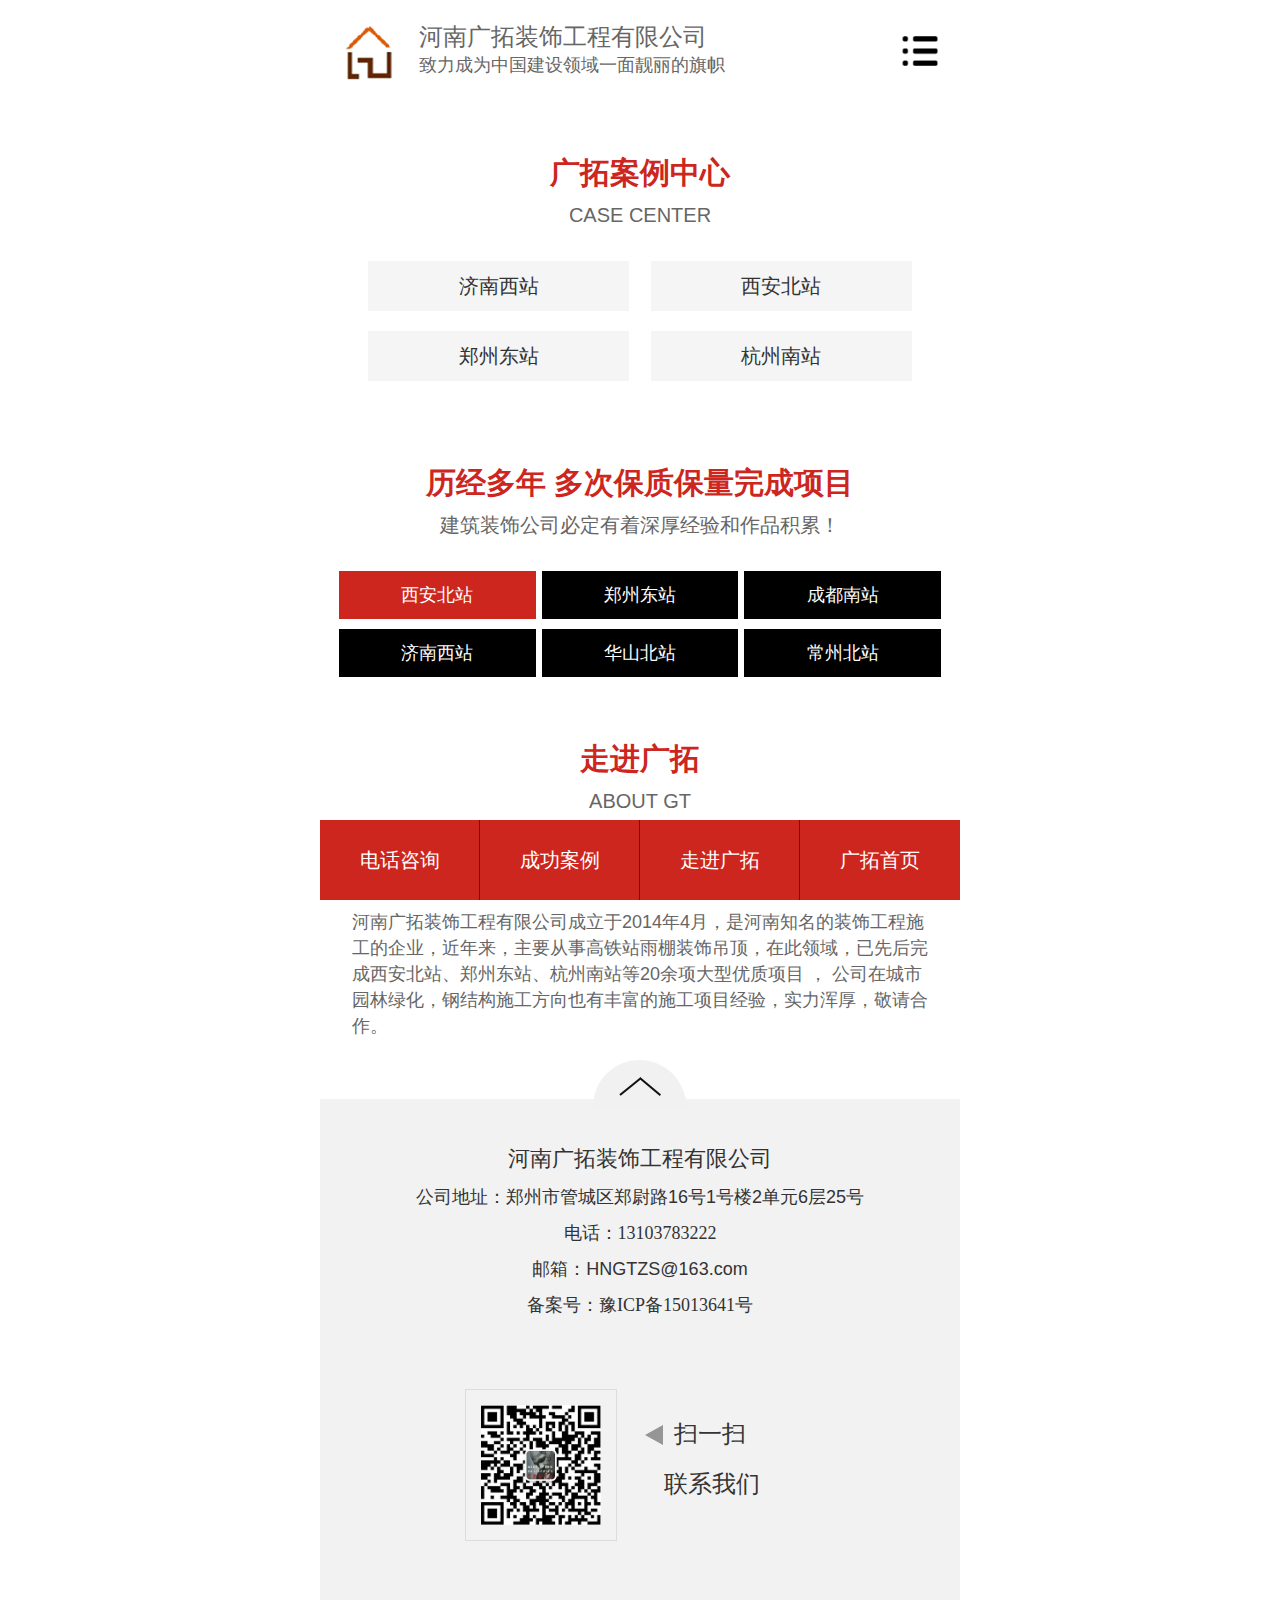
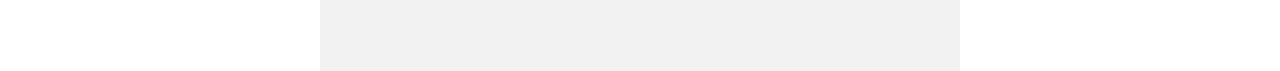
==== guangtuo/index.html @ 2d8c72bb "公司介绍" ====
<!DOCTYPE html><html lang="zh"><head data-node-id="n8f258be82b1846618f9f552fa9e77472">
    <meta http-equiv="Cache-Control" content="no-transform" data-node-id="n0944013e98c94e9894df3e1af9b91e9c">
    <meta http-equiv="Cache-Control" content="no-siteapp" data-node-id="n13aa0c6aa4d54227912573ccc514d820">
    <meta name="viewport" content="width=device-width, initial-scale=1.0, maximum-scale=1.0, user-scalable=no" data-node-id="neeec6f4d814544949c3bc72354798675">
    <meta http-equiv="Content-Type" content="text/html; charset=utf-8" data-node-id="n926d55bf8ed74dd7a9834a7cfe70d5e4">
    <meta http-equiv="pragma" content="no-cache" data-node-id="n3e2e17b02aec49998156851c064b75c3">
    <meta http-equiv="expires" content="Wed, 26 Feb 1997 08:21:57 GMT">
    <meta http-equiv="expires" content="0">
    <title data-node-id="nd80b502f88a14b3a9a8e14ee91504b20"></title>
    <meta name="keywords" content="" data-node-id="nf375e9c2404d49b2b41f4bb7cea6c0b6">
    <meta name="description" content="" data-node-id="n3bd19f1889ca41fda4a2d0db11c0261e">
    <link href="./css/swiper.min.css" rel="stylesheet" type="text/css" data-node-id="n30c1c85747a3485789774acc83cb58d9">
    <link href="./css/index.css" rel="stylesheet" type="text/css" data-node-id="n4bfcf35e2ad04db9adeee00fe6848af0">
    <script src="./js/jquery.min.js" type="text/javascript" data-node-id="n1dc9decf1cfa40ecbe9057ede8e0b128"></script>
    <script src="./js/swiper.min.js" data-node-id="nce49b31cc5914252bb3b06a858d187f3"></script>
</head>
<body data-node-id="n39f8236ad5734975bba3a96cd1a64c46">
<div class="wrap" data-node-id="n2f80bdf9dee34ba2a31e37c3b47be815">
    <div class="blk" data-lavrock-order="1" data-yunque-section="头部" id="lavrock-head" data-node-id="na00aa12e430144ecbdb713241c11a796">
        <header class="g-hd clearfix" data-node-id="n3a659500f4e743b38021a7fdd43d1c01">
            <h1 data-node-id="n8e147175b35740878b34bc5ccd5c577c"><img src="images/logo.png" commom-id="logo" data-yunque-logo="yunque-logo" data-node-id="n19d19dabd6204eb7ba3f57df68030d28"></h1>
            <div class="h_txt" data-node-id="nf4cd99f3900f4e39992c15ee538d6d06"><em data-node-id="n935deec7d89b4afc95b26c9b97d608eb">河南广拓装饰工程有限公司</em><span data-node-id="nbfa328916cec4a8db9c3152b5dd8bd06">致力成为中国建设领域一面靓丽的旗帜</span></div>
            <div class="h_icon" data-node-id="n8104da37b59c44adad9f0a9048f2d0c1">
                <span data-node-id="n40a63b361ed8424c8afe2d15ecf699bc"><img src="images/nav_icon.png" class="nsw-inline-exclude" data-node-id="n82c9320ed4f44346ab08ef9593bc182b"></span>
                <em data-node-id="n869f776d012843d99c83e6cd1bc385a1"><img src="images/nav_icon2.png" class="nsw-inline-exclude" data-node-id="n443e797b616046e488af3d19bbe265ee"></em>
            </div>
            <div class="clear" data-node-id="n23d3f41ee11f4f088e82fdd0bdf31d6a"></div>
            <div class="h_nav1" id="lavrock-nav" data-node-id="n12617ecd1951483686bd68c32e4dfc35">
                <ul data-node-id="n1043ecbccda04cb7ac7fe3300f8f25db">
                    <li data-nav-order="1" data-node-id="n049885dc2112444dafaca4e4ef262ee9">
                        <a href="index.html" data-page-id="e20bcacab39840a9a1f67a59b3e4cb22" data-node-id="n7bbd34a64a194c568366f6fcac80bd36">广拓首页</a>
                    </li>
                    <li data-nav-order="2" data-node-id="ndaf185c3278d492ebb6224e949333c4c">
                        <a href="product.html" data-page-id="06344dd9fd0c42b3ae7f28becfd2b077" data-node-id="n0c0582e0e95e498ebd5322cb162eae50">成功案例</a>
                    </li>
                    <li data-nav-order="3" data-node-id="ne5775e44645d4b26badbd09905deba1d">
                        <a href="about.html" data-page-id="5be775343254411a8dbb5c6c75d00291" data-node-id="nbe08920e0496462182ccb1456ad2d2b4">走进广拓</a>
                    </li></ul>
            </div>
            <script data-node-id="n924142ef478f42c786bd7283f239a0e9">
                $(function() {
                    $('.h_icon').on('click', function() {
                        var navDom = $('.h_nav1');
                        if(navDom.is(':hidden')) {
                            $('html body').addClass('bodyhtml');
                            $(this).find('span').toggle().next('em').toggle();
                            navDom.slideToggle();
                        } else {
                            $(this).find('span').toggle().next('em').toggle();
                            $('html body').removeClass('bodyhtml');
                            navDom.slideToggle();
                        }
                    });
                })
            </script>
        </header>
    </div>
    <section class="g-bd" data-node-id="n02819c590ed944e785d3ca0089df0dea">
        <div class="blk" data-lavrock-order="2" data-yunque-section="广告" data-node-id="n5203b76399654b8d8daba78c0ad52edb">
            <div class="g-adv swiper-container" data-node-id="na3b1d5debe67435d8535f5c0d93ecae3">
                <ul class="swiper-wrapper" data-node-id="ncc0a313cfba84f2a99b8389b6c438bef">
                    <li class="swiper-slide" data-node-id="n0d706d2953cf44dabd2e39a0ef9ee7c3"><img src="https://img1.cloudokids.cn/newimg/20181110/1541841274620833.jpg" alt="" data-node-id="nc6ac498f962b43b490ef528152de3988"></li>
                    <li class="swiper-slide" data-node-id="n8e2595a7d1e342308add5b4acec49465"><img src="https://img1.cloudokids.cn/newimg/20181110/1541841290916407.jpg" alt="" data-node-id="n49f0b3cb66514914a0fb929910370a24"></li>
                    <li class="swiper-slide" data-node-id="n89df2332962944c487c86c3ceffa4735"><img src="https://img1.cloudokids.cn/newimg/20181110/1541850282709361.jpg" alt="" data-node-id="n014fab75a37949a5b09598bbf74e848d"></li>
                </ul>
                <div class="adv-pagination" data-node-id="n508cf26986b0449591508a741223130e"></div>
            </div>
        </div>
        <div class="blk" data-lavrock-order="3" data-yunque-section="产品中心" data-node-id="nac934c8bf20f4b21bdb1fec2b26673c1">
            <div class="pro" data-node-id="n5fd0062c5b544bea84a06bcc01fae75f">
                <div class="title" data-node-id="nbe595f87e0ae4932b390a3dcadfd874a">
                    <span data-node-id="nc1e1d2bca1d24a74854b4700dfce8c6d">广拓案例中心</span>
                    <em data-node-id="n62d8a8f23228440194824461ac680ab6">Case&nbsp;center</em>
                </div>
                <ul class="pro-box clearfix" data-node-id="na17443440f3d44678eb432936355ecf0">
                    <li data-node-id="nf0be15a122244a83a0eb5444c436043e"><img src="https://img1.cloudokids.cn/newimg/20181110/1541841071413578.jpg" alt="" data-node-id="n2d1ec086e5e1405fb1717478fa309dfe"><em data-node-id="n0b6dd4ca421840dc807fad2490254164">济南西站</em></li>
                    <li data-node-id="n12d9a155773549f9a5d77764641ca689"><img src="https://img1.cloudokids.cn/newimg/20181110/1541841093045714.jpg" alt="" data-node-id="nf72b5ad165b44ae5b5c7267ef3ce237b"><em data-node-id="nc4435c24737d4cff8dddfde1a3db5837">西安北站</em></li>
                    <li data-node-id="n7e2fc43c843b4bd1a118419e208c9a63"><img src="https://img1.cloudokids.cn/newimg/20181110/1541841129341908.jpg" alt="" data-node-id="n52fc7926bae04e40bf0eeda080596ce4"><em data-node-id="na8e8564ebf2441778a4cdd0cebaee644">郑州东站</em></li>
                    <li data-node-id="n5043b8094d8448029fd368904b4b46f7"><img src="https://img1.cloudokids.cn/newimg/20181110/1541841109003527.jpg" alt="" data-node-id="n69c34692e5fe4e58a02df53d9d36f9e3"><em data-node-id="n01feb131a3004b728c01d96ce845f9e2">杭州南站</em></li>
                </ul>
            </div>
        </div>
        <div class=" blk" data-lavrock-order="7" data-yunque-section="案例" data-node-id="n1950c228d8ea4d85ad7c6a97c4c47d94">
            <div class="anl" data-node-id="n447bfbd7510a44ed8eff9f2889fe5f61">
                <div class="title" data-node-id="n65797ac7ba574846a8c69475601127ea"><span data-node-id="nd9420123bc314c419e30f1d3ad3d3199">历经多年&nbsp;多次保质保量完成项目</span><em data-node-id="n4574863b1cfc4421afaea0853ee0d159">建筑装饰公司必定有着深厚经验和作品积累！</em></div>
                <div class="anl-box" data-node-id="n6ace8ce0e0b54941b8fdec3aa4d290c4">
                    <ul class="anl-tab clearfix" data-node-id="ncc81cd03c49c4ca68dbf8426034dbb10">
                        <li class="cur" data-node-id="n17b7053fa97647e497f4fe35dccd3273">西安北站</li>
                        <li data-node-id="n176278cf37df436a83caf1f7e61ba20b">郑州东站</li>
                        <li data-node-id="nd7b3a1a9a2384e2593692d4517dc0a3a">成都南站</li>
                        <li data-node-id="n1893609308f9498bb0c3b25aba162128">济南西站</li>
                        <li data-node-id="nf99db27a90a241fb9f845bfd1070166a">华山北站</li>
                        <li data-node-id="n77ba86cae08a4295a94330e4227a0cd1">常州北站</li>
                    </ul>
                    <div class="anl-dx swiper-container" data-node-id="n2136749c06a845bb90612da593c6a2e5">
                        <div class="swiper-wrapper" data-node-id="n049eb7e2ec34444d839c1c874d1c4724">
                            <dl class="swiper-slide" data-node-id="nb4525e32d85f4722ace323253c477d0e">
                                <dt data-node-id="ne1bb16d3266b4d77b70027137b52141e"><img src="https://img1.cloudokids.cn/newimg/20181110/1541841149300559.jpg" alt="" data-node-id="n7540b26f82b2468bb5089159fd7e4107"></dt>
                                <dd data-node-id="nf9d1b8886a1c458b91fc9f588f1d2be0">
                                    <!--<h2 data-node-id="n3ccd5ebb6ecf4979b18572b2c270c9c4">&nbsp;&nbsp;</h2>-->
                                    <!--<p data-node-id="n9993dedf06194b548e7fdbcb5996efef">&nbsp;&nbsp;</p>-->
                                </dd>
                            </dl>
                            <dl class="swiper-slide" data-node-id="n7939d10071a049dcbe030833404d6343">
                                <dt data-node-id="nce16c63961924470a520b7f707832037"><img src="https://img1.cloudokids.cn/newimg/20181110/1541841170334386.jpg" alt="" data-node-id="ne30678c8393441fdaa353b09e593122d"></dt>
                                <dd data-node-id="n205cdb19eace40a091762ddd0dc2164f">
                                    <!--<h2 data-node-id="na8481bca363740f094a075951bacbd32">&nbsp;&nbsp;</h2>-->
                                    <!--<p data-node-id="n7f76cbfbd312468f9bcddc1a68cdafa4">&nbsp;&nbsp;</p>-->
                                </dd>
                            </dl>
                            <dl class="swiper-slide" data-node-id="ne6c94fd3b527484094dbf929ea51dfa5">
                                <dt data-node-id="nd48c0929fd2842abbb9622277954bd78"><img src="https://img1.cloudokids.cn/newimg/20181110/1541841187237508.jpg" alt="" data-node-id="n81411a8be3684e2eb03b3a4a62b4fcc9"></dt>
                                <dd data-node-id="n270afd78b6c74cd7a3278bd0342722b8">
                                    <!--<h2 data-node-id="naeade89541b64ef1a154afae3a7a763f">&nbsp;&nbsp;</h2>-->
                                    <!--<p data-node-id="nb6fd046f15564b408f5041ec6874b3b2">&nbsp;&nbsp;</p>-->
                                </dd>
                            </dl>
                            <dl class="swiper-slide" data-node-id="n53bccad0ac7c4c608d8efbcc97424128">
                                <dt data-node-id="n84b8b141174e4581b1326e061adc890b"><img src="https://img1.cloudokids.cn/newimg/20181110/1541841201900661.jpg" alt="" data-node-id="nb34be8d6629543c2bbde6c5a4d279bdb"></dt>
                                <dd data-node-id="n9136d528c56442f092abf4c24a429835">
                                    <!--<h2 data-node-id="nb389e9f24ac24eb28b73aeb2cdad26a6">&nbsp;&nbsp;</h2>-->
                                    <!--<p data-node-id="ne39864589fe745fea503530576d377ea">&nbsp;&nbsp;</p>-->
                                </dd>
                            </dl>
                            <dl class="swiper-slide" data-node-id="nf039250cbb514b71a9feb02e3e826a19">
                                <dt data-node-id="n5b8cb80beb7e404fba964c0e89bc9c7f"><img src="https://img1.cloudokids.cn/newimg/20181110/1541841224752277.jpg" alt="" data-node-id="n3f8a04357580440b8795f6746a113331"></dt>
                                <dd data-node-id="nfdc718832c0b428291e5d97a31bb5926">
                                    <!--<h2 data-node-id="nde198677bbf146699033751ad1cd8b70">&nbsp;&nbsp;</h2>-->
                                    <!--<p data-node-id="nc89d34bd702046fab751e4c18c66b550">&nbsp;&nbsp;</p>-->
                                </dd>
                            </dl>
                            <dl class="swiper-slide" data-node-id="na546ea7958334cd5b0fcacc87639a1bb">
                                <dt data-node-id="n6684a55e5e144e2aaaf2d686e564d03e"><img src="https://img1.cloudokids.cn/newimg/20181110/1541841241322176.jpg" alt="" data-node-id="nd6cc1a0666ac42538945508d829fba56"></dt>
                                <dd data-node-id="n26e6d9787f724ba5b8ae14b1817e7835">
                                    <!--<h2 data-node-id="nb79f5ee55b7d49769d7f239ce398ae91">&nbsp;&nbsp;</h2>-->
                                    <!--<p data-node-id="ne99f2d7ffa324e43b26645ebfb456f95">&nbsp;&nbsp;</p>-->
                                </dd>
                            </dl>
                        </div>
                    </div>
                </div>
            </div>
        </div>
        <div class=" blk" data-lavrock-order="8" data-yunque-section="关于我们" data-node-id="n17ea34b4efd846eab1e2900dc671972f">
            <div class="abo" data-node-id="n5b353c14dc684647945c3d96d2e82d18">
                <div class="title" data-node-id="ne0d75d9256ac4a96aa6fcaa4421f5c0c"><span data-node-id="n00f96c1bb7054a42b48b0987e8737471">走进广拓</span><em data-node-id="ne4e5237655d14173ba6cd8b0b8114a81">About GT</em></div>
                <dl data-node-id="n4052c64b5b8544a38ca0512fc25ca06d">
                    <dt data-node-id="ne4f9d184584c4e91a544e81062cb1fca"><img src="https://img1.cloudokids.cn/newimg/20181110/1541841004492833.jpg?version=9d81126b153843a5b2daaebe7cb6cbc7" alt="" data-node-id="n7e749d3a127e4711992f9ef2d4263a43"></dt>
                    <dd data-node-id="n650e609cfd4d4746a69a035a1ae3c937">
                        <h2 data-node-id="nde5ff909e42e481aa73d7f3f4a46b8cf"><span data-node-id="na9620b639d9f48dfaca48fe4a5f4f228">河南广拓装饰工程有限公司</span></h2>
                        <p data-node-id="n00e18be8e8234706acaa864dfe9a3ffa">河南广拓装饰工程有限公司成立于2014年4月，是河南知名的装饰工程施工的企业，近年来，主要从事高铁站雨棚装饰吊顶，在此领域，已先后完成西安北站、郑州东站、杭州南站等20余项大型优质项目&nbsp;，&nbsp;公司在城市园林绿化，钢结构施工方向也有丰富的施工项目经验，实力浑厚，敬请合作。</p>
                    </dd>
                </dl>
            </div>
        </div>
    </section>
    <div class="blk" data-lavrock-order="9" data-yunque-section="底部" id="lavrock-footer" data-node-id="nab4558e5be5c4707b128394cc48785a2">
        <footer class="g-ft" data-node-id="ne0bfed5aea984f83bfbd2f190c78a484">
            <div class="on-top" data-node-id="nc55031bd2c394ff19a1a4baa6c5fa55f"><img alt="" src="images/ontop.png" data-node-id="nf24da5fc585540e28338556ae0f4d949"></div>
            <h2 data-node-id="n342cdc8d428c4c4e96c97b1ac752828b"><span commom-id="name" data-node-id="n3e974e0f4bc34316abaaa5fe4b9a58e8">河南广拓装饰工程有限公司</span></h2>
            <div class="f_con" data-node-id="n20f14fe56d6a46d99d2a27c3fdafb284">
                <p data-node-id="na48c8fc536bb429683f8c2e4d379aefb"><span data-node-id="n748c56af95e0479e8070760896c9731b">公司地址：</span><span commom-id="address" data-node-id="nb87897ca59904b08aef2e7d7aa5859fe">郑州市管城区郑尉路16号1号楼2单元6层25号</span></p>
                <p data-node-id="n3163c039fd844425b34df1dcda5e8067"><span data-node-id="n6d574ff6068644ebb1e5fc090ef70d97">电话：</span><a href="13103783222" commom-id="tel" data-node-id="n9b48cdeaf6f54c56af1cdafbcd095123" title="13103783222" target="_self">13103783222</a></p>
                <p data-node-id="n0311b147b0d744ad8e8f1ce296201b8a"><span data-node-id="n971a56d6f1aa4e87a9fc2356d1470bf7">邮箱：</span><span commom-id="mail" data-node-id="n69b396cb0bd44cfa8e2231974e4330ab">HNGTZS@163.com</span></p>
                <p data-node-id="nebce61c206b043b5ae3caaa03bdb1520"><span data-node-id="nb58df4c02df3414cbc2c59f3fb3b6140">备案号：</span><a href="http://www.miitbeian.gov.cn/" target="_blank" commom-id="icp" data-node-id="nc6416cf4d12b45818effde113549f57f">豫ICP备15013641号</a></p>
                <!--<p data-node-id="n9f8eee8907414b969fcceb4f7a448879"><a href="http://www.ilark.cn/#/" target="_blank" class="nsw-inline-exclude" data-node-id="n259d46473f9d4730bee6b2ada740e7c9">技术支持：牛商网</a></p>-->
            </div>
            <div class="code clearfix" data-node-id="n3beb0ec5470b49a78b545a2c0bfe0bf8">
                <p data-node-id="nf4ca614af1af4f32b63fc734dd978126">
                    <img src="images/code.png" alt="" data-node-id="n88a932b2bd904b228d8adade8396afb4">
                </p>
                <h4 data-node-id="nbc7a169bbcef499c9c7b51ff223ed5bd">
                    <span data-node-id="n7c87f48531984193977d13f763d8490d">扫一扫</span>
                    <em data-node-id="nfac736623ae54bc9b61ef314309083a9">联系我们</em>
                </h4>
            </div>
            <div class="db_nav" data-node-id="n4576767f5a194f54bb9bbfe048887b82">
                <ul class="clearfix" data-node-id="n6790130e51b74261a47ea762753ab348">
                    <li data-node-id="n20d975f047da4c2e8a90bc7b55b5e0ec"><a href="tel:13103783222" data-node-id="nf7956fcecee5466c9027874d364dc0d6" title="电话咨询" target="_self">电话咨询</a></li>
                    <li data-node-id="n90f3bf275005469286988b24ad3fa13c"><a href="./product.html" data-node-id="n539b368781914934b8e6d095b47de00e" title="成功案例" target="_self">成功案例</a></li>
                    <li data-node-id="n096501d36a9b40298cdeb4c6e5d98259"><a href="./about.html" data-node-id="n87ba1382f6ae42548bba10196e8d5976" title="走进广拓" target="_self">走进广拓</a></li>
                    <li data-node-id="n5c27f8c929de4ca1af0392f90f26a821"><a href="./index.html" data-node-id="nbe50ac768b374630b704c705ed8327a4" title="广拓首页" target="_self">广拓首页</a></li>
                </ul>
            </div>
        </footer>
    </div>
</div>
<script type="text/javascript" data-node-id="n3c317f4a62e54e2a824f9949777718ac">
    $(function () {
        $('.g-adv').swiper({
            autoplay: 3000,
            pagination: '.adv-pagination',
            paginationClickable: true,
            paginationBulletRender: function(swiper, index, className) {
                return '<span class="nsw-inline-exclude ' + index + '"></span>';
            }
        });
        $('.sjs-box .swiper-container').swiper({
            pagination: '.swiper-pagination',
            slidesPerView: 3,
            paginationClickable: true,
            nextButton: '.sjs-box .swiper-button-next',
            prevButton: '.sjs-box .swiper-button-prev',
            spaceBetween: 1.5 + '%'
        });
        var yosSwiper = new Swiper('.anl-dx',{
            effect : 'slide',
            spaceBetween: 10,
            onSlideChangeStart: function(){
                $(".anl-tab .cur").removeClass('cur');
                $(".anl-tab li").eq(yosSwiper.activeIndex).addClass('cur');
            }
        });
        $(".anl-tab li").on('mouseover',function(){
            $(this).addClass('cur').siblings('li').removeClass('cur');
            yosSwiper.slideTo( $(this).index());
        });
        $('.on-top').on('click', function(e) {
            e.preventDefault();
            $('body,html').animate({
                scrollTop: 0
            }, 1000);
            return false;
        })
    })
</script>




<script data-edit="loaded-tag">var projPageData = {};</script></body></html>
---- guangtuo/css/index.css ----
@charset "utf-8";
/*AVAIBLE_VI
[
{"vicolor":"#cc261e"},
{"vicolor":"#B0C915"},
{"vicolor":"#37ACCB"},
{"vicolor":"#FB9100"}
]
AVAIBLE_VI*/
/*格式化*/
html,
body,
div,
h1,
h2,
h3,
h4,
h5,
h6,
ul,
ol,
dl,
li,
dt,
dd,
p,
blockquote,
pre,
form,
fieldset,
table,
th,
td,
span,
input,
textarea {
  margin: 0;
  padding: 0;
}
body {
  font-size: 14px;
  font-family: "Microsoft Yahei", Verdana, Arial, Helvetica, sans-serif;
  padding-top: 1px;
  background: #fff;
}
li,
ol {
  list-style: none;
}
ins {
  text-decoration: none;
}
i,
em {
  font-style: normal;
}
a {
  text-decoration: none;
  font-family: "Microsoft Yahei";
}
a:hover {
  cursor: pointer;
  text-decoration: none;
}
.clear {
  clear: both;
  line-height: 0px;
  overflow: hidden;
  zoom: 1;
  font-size: 0px;
  content: '.';
}
.clearfix:after {
  visibility: hidden;
  display: block;
  font-size: 0;
  content: " ";
  clear: both;
  height: 0;
}
img {
  padding: 0;
  margin: 0;
}
a img {
  border: none;
}
input,
textarea {
  border: none;
  font-family: "Microsoft Yahei";
  font-size: 13px;
}
h1,
h2,
h3,
h4,
h5,
h6 {
  font-weight: normal;
  font-size: 14px;
}
/*排版通用*/
.f-mm {
  margin-left: auto;
  margin-right: auto;
}
/*居中对齐*/
.f-fl {
  float: left;
}
/*左浮动*/
.f-fr {
  float: right;
}
/*右浮动*/
.f-tr {
  text-align: right;
}
/*右对齐*/
.f-tl {
  text-align: left;
}
/*左对齐*/
.f-tc {
  text-align: center;
}
/*中间对齐*/
.f-pr {
  position: relative;
}
/*定位*/
.f-di {
  display: inline;
}
/* -- 页面整体布局 -- */
.wrap {
  min-width: 320px;
  max-width: 640px;
  margin: 0 auto;
  overflow: hidden;
  position: relative;
}
/*网站首页宽度*/
.wrap img {
  width: 100%;
  display: block;
}
/*头部*/
.g-hd {
  height: 5rem;
  background-image: url(../images/tbbg.jpg);
  background-repeat: no-repeat;
  background-position: center top;
  background-size: 32rem 5rem;
}
.g-hd h1 {
  max-width: 24.06%;
  height: 5rem;
  padding: 0.5rem 0;
  margin: 0 1rem;
  display: flex;
  display: -webkit-flex;
  align-items: center;
  -webkit-align-items: center;
  -webkit-box-sizing: border-box;
  -moz-box-sizing: border-box;
  box-sizing: border-box;
  float: left;
}
.g-hd h1 img {
  display: block;
  max-width: 100%;
  width: auto;
  max-height: 4rem ;
}
.h_txt {
  height: 5rem;
  width: 50%;
  display: flex;
  display: -webkit-flex;
  align-content: center;
  -webkit-align-content: center;
  flex-wrap: wrap;
  float: left;
  line-height: 1.4rem;
  color: #666;
}
.h_txt em {
  display: block;
  width: 100%;
  height: 1.4rem;
  font-size: 1.2rem;
  overflow: hidden;
}
.h_txt span {
  display: block;
  width: 100%;
  height: 1.4rem;
  font-size: 0.9rem;
  overflow: hidden;
}
.h_icon {
  float: right;
  width: 2rem;
  height: 5rem;
  margin-right: 1rem;
  display: flex;
  display: -webkit-flex;
  align-items: center;
  -webkit-align-items: center;
}
.h_icon img {
  width: 100%;
}
.h_icon em {
  display: none;
}
.h_nav1 {
  display: none;
  position: absolute;
  top: 5rem;
  left: 0;
  z-index: 3;
  padding-bottom: 1rem;
  height: auto;
  width: 100%;
  background: rgba(0, 0, 0, 0.9);
}
.h_nav1 li {
  line-height: 3.5rem;
  height: 3.5rem;
  border-bottom: #fff 1px solid;
  margin: 0 1.5rem;
}
.h_nav1 li a {
  font-size: 1.3rem;
  color: #fff;
  display: block;
  width: 100%;
}
.h_nav1 li:last-child {
  border-bottom: 0;
}
/*底部*/
.g-ft {
  margin-top: 2rem;
  padding: 2rem 0 5rem;
  position: relative;
  text-align: center;
  background-color: #f2f2f2;
}
.on-top {
  position: absolute;
  width: 4.6rem;
  height: 4.1rem;
  left: 50%;
  top: -1.95rem;
  margin-left: -2.3rem;
  cursor: pointer;
}
.on-top img {
  width: 4.6rem;
  height: 4.1rem;
}
.g-ft h2 span {
  display: block;
  font-size: 1.1rem;
  line-height: 2rem;
  height: 2rem;
  color: #333;
  text-align: center;
  overflow: hidden;
}
.f_con {
  height: 9rem;
  overflow: hidden;
}
.f_con p {
  font-size: 0.9rem;
  line-height: 1.8rem;
  color: #333;
  text-align: center;
  margin: 0;
  padding: 0;
}
.f_con p a {
  color: #333;
}
.code {
  width: 17.5rem;
  margin: 0 auto;
  padding: 1.5rem 0;
}
.code p {
  float: left;
  width: 6rem;
  height: 6rem;
  padding: 0.75rem;
  border: 1px solid #dcdcdc;
}
.code p img {
  width: 6rem;
  height: 6rem;
}
.code h4 {
  float: left;
  width: 9.5rem;
  padding-top: 1rem;
}
.code h4 span {
  display: block;
  height: 2.5rem;
  font-size: 1.2rem;
  font-weight: normal;
  line-height: 2.5rem;
  color: #353535;
  position: relative;
  overflow: hidden;
  padding-left: 30%;
  text-align: left;
}
.code h4 em {
  display: block;
  font-size: 1.2rem;
  height: 2.5rem;
  line-height: 2.5rem;
  color: #353535;
  text-align: center;
  position: relative;
  overflow: hidden;
}
.code h4 span::before {
  position: absolute;
  content: "";
  border-top: 0.5rem solid transparent;
  border-bottom: 0.5rem solid transparent;
  border-right: 0.9rem solid #959595;
  left: 1.4rem;
  top: 0.8rem;
}
.db_nav {
  height: 4rem;
  position: fixed;
  bottom: 0;
  min-width: 320px;
  max-width: 640px;
  width: 100%;
  z-index: 999;
  background-color: #cc261e;
}
.db_nav li {
  height: 4rem;
  width: 25%;
  float: left;
  box-sizing: border-box;
  border-right: 1px solid rgba(0, 0, 0, 0.5);
}
.db_nav li:last-child {
  border-right: 0;
}
.db_nav li a {
  display: block;
  font-size: 1rem;
  text-align: center;
  color: #fff;
  height: 4rem;
  line-height: 4rem;
  overflow: hidden;
}
/*广告*/
.g-adv {
  clear: both;
  height: auto;
  overflow: hidden;
  position: relative;
  z-index: 1;
}
.adv-pagination {
  position: absolute;
  z-index: 10;
  text-align: center;
  -webkit-transition: .3s;
  -moz-transition: .3s;
  -o-transition: .3s;
  transition: .3s;
  -webkit-transform: translate3d(0, 0, 0);
  -o-transform: translate3d(0, 0, 0);
  transform: translate3d(0, 0, 0);
  -ms-transform: translate3d(0, 0, 0);
  bottom: 1rem;
}
.g-adv .adv-pagination .swiper-pagination-bullet {
  display: inline-block;
  background: #fff;
  width: 0.75rem;
  height: 0.75rem;
  border-radius: 0.75rem;
  box-sizing: border-box;
  -moz-box-sizing: border-box;
  -webkit-box-sizing: border-box;
  -o-box-sizing: border-box;
  margin: 0 0 0 0.6rem;
  opacity: 1;
}
.g-adv .adv-pagination .swiper-pagination-bullet-active {
  background: #cc261e;
}
/*标题通用样式*/
.title {
  text-align: center;
}
.title span {
  display: block;
  font-weight: bold;
  font-size: 1.5rem;
  color: #cc261e;
  height: 2.2rem;
  line-height: 2.2rem;
  overflow: hidden;
}
.title em {
  display: block;
  font-size: 1rem;
  height: 1.6rem;
  line-height: 1.6rem;
  color: #666;
  overflow: hidden;
  margin: 0.2rem 0 0;
  text-transform: uppercase;
}
/*产品中心*/
.pro {
  padding: 2.5rem 0 1rem;
}
.pro-box {
  width: 85%;
  margin: 0 auto;
  padding-top: 1.5rem;
}
.pro-box li {
  float: left;
  width: 48%;
  margin-bottom: 1rem;
  background-color: #f5f5f5;
  padding-bottom: 0.5rem;
}
.pro-box li:nth-child(2n) {
  margin-left: 4%;
}
.pro-box li em {
  display: block;
  height: 1.5rem;
  line-height: 1.5rem;
  font-size: 1rem;
  color: #333;
  text-align: center;
  padding: 0.5rem 4% 0;
  overflow: hidden;
}
/*设计师*/
.sjs {
  padding: 1rem 0;
}
.sjs-box {
  width: 94%;
  margin: 0 auto;
  padding-top: 1.5rem;
}
.sjs-box li {
  background-color: #f5f5f5;
  padding-bottom: 0.5rem;
}
.sjs-box li em {
  display: block;
  height: 1.5rem;
  line-height: 1.5rem;
  font-size: 1rem;
  color: #333;
  text-align: center;
  padding: 0.5rem 2% 0;
  overflow: hidden;
}
.sjs-line {
  height: 2.3rem;
  margin-top: 1.5rem;
  position: relative;
}
.sjs-line::before,
.sjs-line::after {
  position: absolute;
  content: "";
  width: 35%;
  height: 1px;
  top: 50%;
  background-color: #ccc;
}
.sjs-line::before {
  left: 0;
}
.sjs-line::after {
  right: 0;
}
.sjs-box .swiper-button-prev,
.sjs-box .swiper-button-next {
  width: 2.3rem;
  height: 2.3rem;
  bottom: 0;
}
.sjs-box .swiper-button-prev {
  left: 35%;
}
.sjs-box .swiper-button-next {
  right: 34%;
}
/*服务*/
.fwu {
  padding: 2rem 0 1rem;
}
.fwu-box {
  width: 94%;
  margin: 0 auto;
  padding-top: 1.5rem;
}
.fwu-box li {
  float: left;
  width: 32.33%;
  margin-right: 1.5%;
  padding-bottom: 0.5rem;
}
.fwu-box li:nth-child(3n) {
  margin-right: 0;
}
.fwu-box li em {
  display: block;
  height: 2rem;
  line-height: 2rem;
  font-size: 0.9rem;
  color: #fff;
  text-align: center;
  background-color: #000;
  overflow: hidden;
}
/*小广告*/
.g-pic {
  width: 100%;
  padding-bottom: 1rem;
}
/*案例*/
.anl {
  padding: 2rem 0 1rem;
}
.anl-box {
  width: 94%;
  margin: 0 auto;
  padding-top: 1.5rem;
}
.anl-tab li {
  float: left;
  width: 32.666%;
  margin: 0 1% 0.5rem 0;
  height: 2.4rem;
  line-height: 2.4rem;
  background-color: #000;
  font-size: 0.9rem;
  color: #fff;
  text-align: center;
}
.anl-tab li:nth-child(3n) {
  margin-right: 0;
}
.anl-tab li.cur {
  background-color: #cc261e;
}
.anl-dx {
  padding-top: 0.5rem;
}
.anl-dx dd {
  padding-top: 1rem;
}
.anl-dx dd h2 {
  height: 1.6rem;
  /*line-height: 1.6rem;*/
  font-size: 1.2rem;
  color: #000;
  overflow: hidden;
}
.anl-dx dd p {
  margin: 0;
  font-size: 0.9rem;
  /*line-height: 1.3rem;*/
  color: #333;
  padding-top: 0.5rem;
}
/*关于我们*/
.abo {
  padding: 0 0 1rem;
}
.abo dl {
  width: 90%;
  margin: 0 auto;
  padding-top: 1.5rem;
}
.abo dd {
  padding-top: 1rem;
}
.abo dd h2 {
  height: 1.6rem;
  line-height: 1.6rem;
  font-size: 1.2rem;
  color: #000;
  overflow: hidden;
}
.abo dd p {
  margin: 0;
  padding-top: 0.5rem;
  font-size: 0.9rem;
  color: #666;
  line-height: 1.3rem;
}
/*自适配*/
html {
  font-size: 10px;
}
@media screen and (min-width: 320px) {
  html {
    font-size: 10.625px;
  }
}
@media screen and (min-width: 360px) {
  html {
    font-size: 11.875px;
  }
}
@media screen and (min-width: 400px) {
  html {
    font-size: 13.125px;
  }
}
@media screen and (min-width: 440px) {
  html {
    font-size: 14.375px;
  }
}
@media screen and (min-width: 480px) {
  html {
    font-size: 15.625px;
  }
}
@media screen and (min-width: 520px) {
  html {
    font-size: 16.875px;
  }
}
@media screen and (min-width: 560px) {
  html {
    font-size: 18.125px;
  }
}
@media screen and (min-width: 600px) {
  html {
    font-size: 19.375px;
  }
}
@media screen and (min-width: 640px) {
  html {
    font-size: 20px;
  }
}
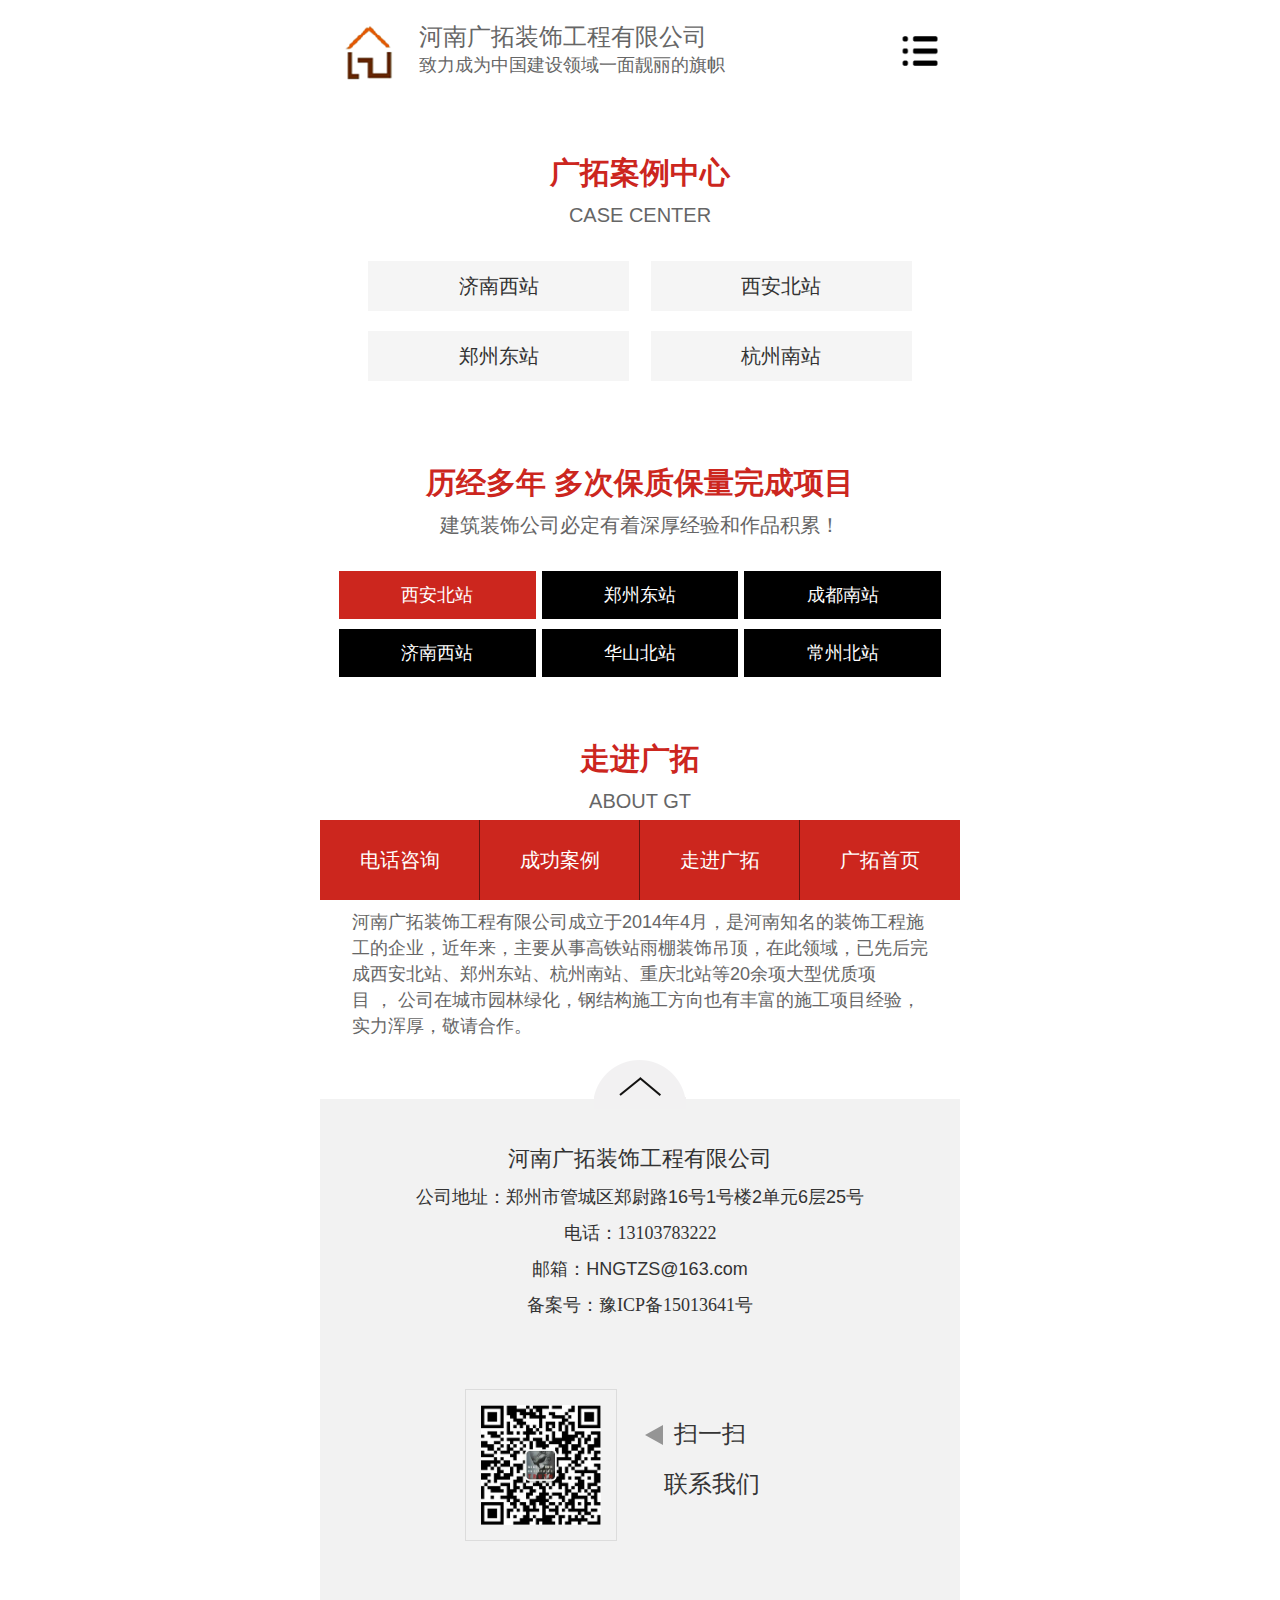
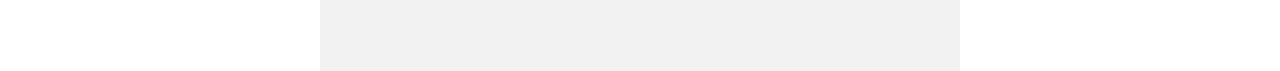
==== commit 94e74113: "修改" ====
--- a/guangtuo/index.html
+++ b/guangtuo/index.html
@@ -149,7 +149,7 @@
                     <dt data-node-id="ne4f9d184584c4e91a544e81062cb1fca"><img src="https://img1.cloudokids.cn/newimg/20181110/1541841004492833.jpg?version=9d81126b153843a5b2daaebe7cb6cbc7" alt="" data-node-id="n7e749d3a127e4711992f9ef2d4263a43"></dt>
                     <dd data-node-id="n650e609cfd4d4746a69a035a1ae3c937">
                         <h2 data-node-id="nde5ff909e42e481aa73d7f3f4a46b8cf"><span data-node-id="na9620b639d9f48dfaca48fe4a5f4f228">河南广拓装饰工程有限公司</span></h2>
-                        <p data-node-id="n00e18be8e8234706acaa864dfe9a3ffa">河南广拓装饰工程有限公司成立于2014年4月，是河南知名的装饰工程施工的企业，近年来，主要从事高铁站雨棚装饰吊顶，在此领域，已先后完成西安北站、郑州东站、杭州南站等20余项大型优质项目&nbsp;，&nbsp;公司在城市园林绿化，钢结构施工方向也有丰富的施工项目经验，实力浑厚，敬请合作。</p>
+                        <p data-node-id="n00e18be8e8234706acaa864dfe9a3ffa">河南广拓装饰工程有限公司成立于2014年4月，是河南知名的装饰工程施工的企业，近年来，主要从事高铁站雨棚装饰吊顶，在此领域，已先后完成西安北站、郑州东站、杭州南站、重庆北站等20余项大型优质项目&nbsp;，&nbsp;公司在城市园林绿化，钢结构施工方向也有丰富的施工项目经验，实力浑厚，敬请合作。</p>
                     </dd>
                 </dl>
             </div>
